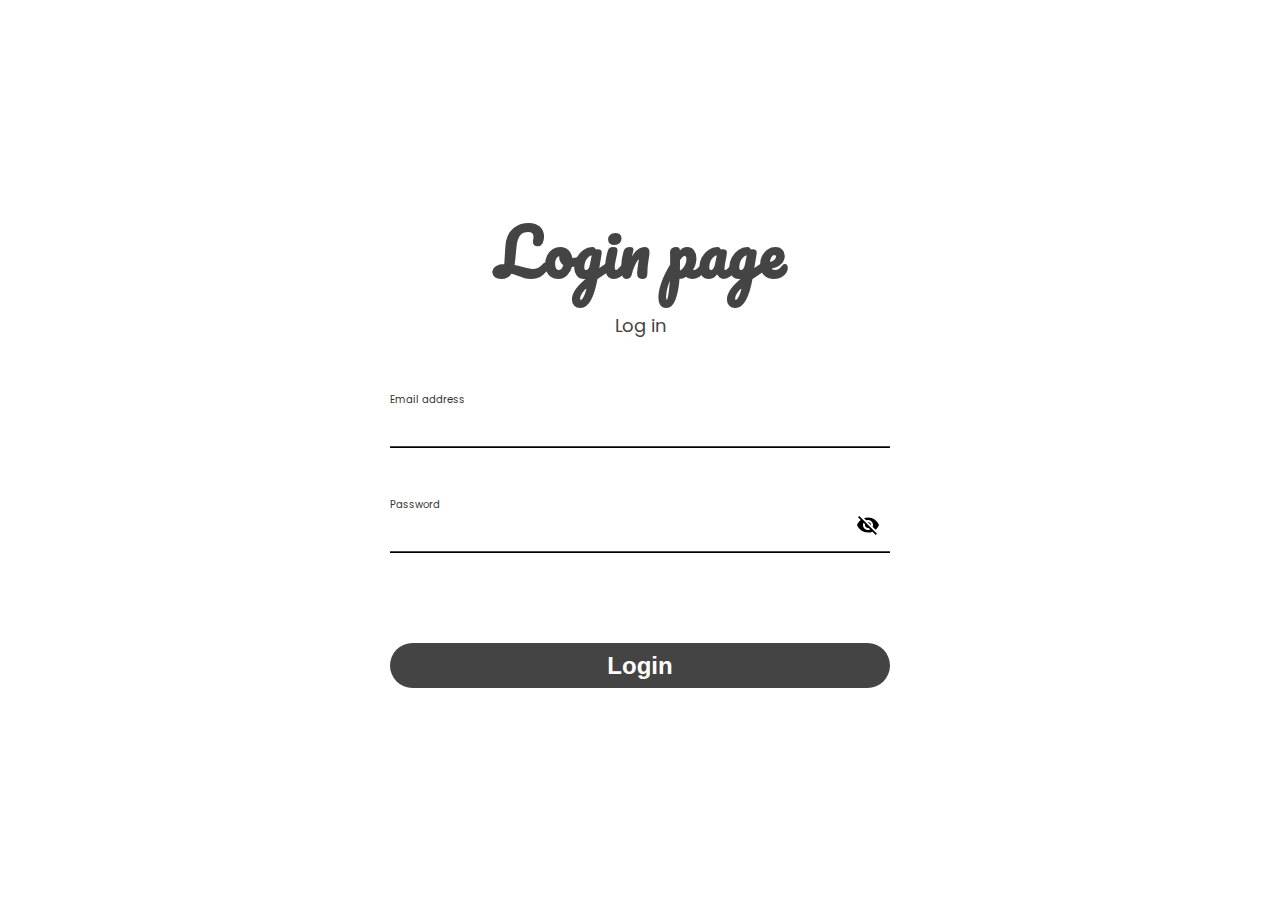
==== index.html @ b7b8220e "Imtihon" ====
<!DOCTYPE html>
<html lang="en">

<head>
    <meta charset="UTF-8">
    <meta name="viewport" content="width=device-width, initial-scale=1.0">
    <link rel="stylesheet" href="./css/main.css">
    <title>Document</title>
</head>

<body>
    <div class="tools">
        <div class="modal">
            <div class="modal__block">
                <button class="modal__close">X</button>
                <div class="modal__content">
                    <form class="modal__form">
                        <div class="admin__input__block">
                            <label for="editTitle">Title</label>
                            <input type="text" id="editTitle" name="editTitle" required>
                        </div>
                        <div class="admin__input__block">
                            <label for="editPrice">Price</label>
                            <input type="text" id="editPrice" name="editPrice" required>
                        </div>
                        <div class="admin__input__block">
                            <label for="editDes">Description</label>
                            <textarea name="editDes" id="editDes" minlength="10" rows="2" required></textarea>
                        </div>
                        <button id="editBtn" class="admin__btn" type="submit">Edit</button>
                    </form>
                </div>
            </div>
        </div>
    </div>
    <div id="root">
        <header class="header">
            <div class="container">
                <div class="header__block">
                    <a href="./index.html" class="header__logo__block">
                        <h1 class="header__title">Admin panel</h1>
                    </a>
                    <ul class="header__list">
                        <li class="header__item">
                            <a href="#" class="header__link"></a>
                        </li>
                    </ul>
                    <button class="header__btn">Log Out</button>
                </div>
            </div>
        </header>
        <main class="main">
            <div class="container">
                <div class="main__block">
                    <aside class="main__aside">
                        <form class="admin__form">
                            <div class="admin__input__block">
                                <label for="title">Title</label>
                                <input type="text" id="title" name="title" required>
                            </div>
                            <div class="admin__input__block">
                                <label for="price">Price</label>
                                <input type="text" id="price" name="price" required>
                            </div>
                            <div class="admin__input__block">
                                <label for="des">Description</label>
                                <textarea name="des" id="des" minlength="5" rows="2" required></textarea>
                            </div>
                            <button class="admin__btn" type="submit">Submit</button>
                        </form>
                    </aside>
                    <div class="main__list__box">
                        <ul class="main__list"></ul>
                    </div>
                </div>
            </div>
        </main>
        <footer class="footer">
            <div class="container">
                <div class="footer__block">
                    <p class="footer__text">© All rights reserved.</p>
                    <span class="footer__cap">Terms of Service</span>
                </div>
            </div>
        </footer>
    </div>

    <script type="module" src="./src/scripts/main.js"></script>
    <script type="module" src="./src/scripts/js/form.js"></script>
</body>

</html>
---- css/main.css ----
@import url("https://fonts.googleapis.com/css2?family=Poppins:ital,wght@0,100;0,200;0,300;0,400;0,500;0,600;0,700;0,800;0,900;1,100;1,200;1,300;1,400;1,500;1,600;1,700;1,800;1,900&family=Roboto:ital,wght@0,100;0,300;0,400;0,500;0,700;0,900;1,100;1,300;1,400;1,500;1,700;1,900&display=swap");
@import url("https://fonts.googleapis.com/css2?family=Poppins:ital,wght@0,100;0,200;0,300;0,400;0,500;0,600;0,700;0,800;0,900;1,100;1,200;1,300;1,400;1,500;1,600;1,700;1,800;1,900&display=swap");
@import url("https://fonts.googleapis.com/css2?family=Pacifico&display=swap");
html {
  -webkit-box-sizing: border-box;
          box-sizing: border-box;
}

*,
*::before,
*::after {
  -webkit-box-sizing: inherit;
          box-sizing: inherit;
}

h1,
h2,
h3,
h4,
h5,
p {
  margin: 0;
}

ul,
ol {
  padding: 0;
  margin: 0;
  list-style: none;
}

a {
  text-decoration: none;
}

img {
  max-width: 100%;
  height: auto;
}

textarea {
  resize: none;
}

#root {
  display: -webkit-box;
  display: -ms-flexbox;
  display: flex;
  -webkit-box-orient: vertical;
  -webkit-box-direction: normal;
      -ms-flex-direction: column;
          flex-direction: column;
  -webkit-box-pack: center;
      -ms-flex-pack: center;
          justify-content: center;
  min-height: 100vh;
}

.container {
  max-width: 1360px;
  padding-left: 20px;
  padding-right: 20px;
  margin-left: auto;
  margin-right: auto;
}

.main {
  -webkit-box-flex: 1;
      -ms-flex-positive: 1;
          flex-grow: 1;
}

body {
  font-family: "Roboto", sans-serif;
  padding: 0;
  margin: 0;
}

.login {
  margin: 0 auto;
  width: 500px;
}

.login__title__box {
  margin: 0 auto;
}

.login__cap {
  font-family: "Poppins", sans-serif;
  font-size: 18px;
  font-weight: 400;
  line-height: 24px;
  letter-spacing: 0em;
  text-align: center;
  color: #454444;
}

.login__logo {
  font-family: "Pacifico", cursive;
  font-size: 64px;
  line-height: 77px;
  font-weight: 700;
  margin-bottom: 24px;
  letter-spacing: 0em;
  text-align: left;
  color: #454444;
}

.login__block {
  display: -webkit-box;
  display: -ms-flexbox;
  display: flex;
  -webkit-box-orient: vertical;
  -webkit-box-direction: normal;
      -ms-flex-direction: column;
          flex-direction: column;
  gap: 55px;
}

.login__form {
  display: -webkit-box;
  display: -ms-flexbox;
  display: flex;
  -webkit-box-orient: vertical;
  -webkit-box-direction: normal;
      -ms-flex-direction: column;
          flex-direction: column;
  gap: 50px;
}

.login__input__block {
  display: -webkit-box;
  display: -ms-flexbox;
  display: flex;
  -webkit-box-orient: vertical;
  -webkit-box-direction: normal;
      -ms-flex-direction: column;
          flex-direction: column;
}
.login__input__block label {
  color: rgb(51, 51, 51);
  font-family: "Poppins", sans-serif;
  font-size: 10px;
  font-weight: 400;
  line-height: 13px;
  letter-spacing: 0%;
  text-align: left;
}
.login__input__block input {
  font-size: inherit;
  font-family: inherit;
  border: none;
  border-bottom: 1px solid;
  padding: 10px 8px 2px 8px;
  -webkit-box-shadow: inset 0px -1px 0px 0px rgb(72, 71, 71);
          box-shadow: inset 0px -1px 0px 0px rgb(72, 71, 71);
  padding: 16px 24px 6px 24px;
}
.login__input__block input:focus {
  outline: none;
  border-bottom: 2px solid rgb(0, 119, 255);
}

.login__btn {
  border-radius: 30px;
  border: none;
  color: #fff;
  padding: 0.5rem 1rem;
  font-weight: 600;
  background: #454444;
  -webkit-transition: all 0.2s ease;
  transition: all 0.2s ease;
  cursor: pointer;
  font-size: 24px;
  line-height: 29px;
  margin-top: 40px;
}
.login__btn:hover {
  opacity: 0.8;
}

#password_visibility {
  position: relative;
}

.visibility__btn {
  position: absolute;
  top: 50%;
  right: 10px;
  -webkit-transform: translateY(-50%);
          transform: translateY(-50%);
  background: transparent;
  border: none;
  cursor: pointer;
}

.visibility__btn {
  width: 24px;
  height: 24px;
  background-repeat: no-repeat;
  background-position: center;
  background-size: contain;
  background-image: url("/src/assets/no_visible.svg");
}

@media screen and (max-width: 650px) {
  .login__logo {
    font-size: 44px;
    line-height: 52px;
  }
}
@media screen and (max-width: 550px) {
  .login {
    width: 375px;
  }
  .login__block {
    gap: 30px;
  }
  .login__form {
    gap: 16px;
  }
}
@media screen and (max-width: 450px) {
  .login__logo {
    font-size: 32px;
    line-height: 36px;
    margin-bottom: 16px;
  }
  .login__input__block input {
    padding: 8px 12px 2px 12px;
  }
}
.header {
  border-bottom: 1px solid #e4e1e1;
  padding: 8px 0;
}

.header__title {
  font-family: "Pacifico", cursive;
  color: rgb(69, 68, 68);
  font-size: 1.6rem;
  -webkit-transition: all 0.2s ease;
  transition: all 0.2s ease;
}
.header__title:hover {
  text-decoration: underline;
}

.header__block {
  display: -webkit-box;
  display: -ms-flexbox;
  display: flex;
  -webkit-box-align: center;
      -ms-flex-align: center;
          align-items: center;
  -webkit-box-pack: justify;
      -ms-flex-pack: justify;
          justify-content: space-between;
  padding: 4px 0;
}

.header__btn {
  border-radius: 30px;
  border: none;
  color: #fff;
  padding: 0.5rem 1rem;
  font-weight: 600;
  background: #454444;
  -webkit-transition: all 0.2s ease;
  transition: all 0.2s ease;
  cursor: pointer;
}
.header__btn:hover {
  opacity: 0.8;
}

.main__block {
  display: grid;
  grid-template-columns: 1.1fr 3fr;
  min-height: calc(100vh - 110px);
}

.main__list {
  display: grid;
  grid-template-columns: repeat(3, 1fr);
  gap: 10px;
  padding: 20px;
  height: calc(100vh - 110px);
  margin-right: -20px;
  overflow-y: auto;
}

::-webkit-scrollbar {
  width: 12px;
  height: 12px;
}

::-webkit-scrollbar-track {
  background: #f1f1f1;
  border-radius: 10px;
}

::-webkit-scrollbar-thumb {
  background: #888;
  border-radius: 10px;
}

::-webkit-scrollbar-thumb:hover {
  background: #555;
}

.main__card h3, .main__card span, .main__card p {
  display: inline;
}

.main__card {
  max-width: 320px;
  background-color: #e4e1e1;
  border-radius: 10px;
  padding: 20px;
  display: -webkit-box;
  display: -ms-flexbox;
  display: flex;
  -webkit-box-orient: vertical;
  -webkit-box-direction: normal;
      -ms-flex-direction: column;
          flex-direction: column;
  gap: 15px;
  position: relative;
}
.main__card span {
  display: block;
}
.main__card button {
  display: inline-block;
  border-radius: 30px;
  border: none;
  color: #fff;
  padding: 0.5rem 1rem;
  font-weight: 600;
  background: #454444;
  -webkit-transition: all 0.2s ease;
  transition: all 0.2s ease;
  cursor: pointer;
}
.main__card button:hover {
  opacity: 0.8;
}
.main__card::after {
  content: "#";
  position: absolute;
  top: 5px;
  right: 5px;
  color: #454444;
  font-size: 24px;
  font-weight: 900;
  line-height: 24px;
}

.main__item__cap {
  color: rgb(51, 51, 51);
  font-family: "Poppins", sans-serif;
  font-size: 10px;
  font-weight: 400;
  line-height: 13px;
  letter-spacing: 0%;
  text-align: left;
}

.main__item__btn__box {
  display: -webkit-box;
  display: -ms-flexbox;
  display: flex;
  -webkit-box-align: center;
      -ms-flex-align: center;
          align-items: center;
  -webkit-box-pack: end;
      -ms-flex-pack: end;
          justify-content: flex-end;
  gap: 10px;
}

.main__card__title {
  color: #454444;
  font-size: 24px;
  font-weight: 600;
  letter-spacing: 0%;
  text-align: left;
}

.main__card__des {
  color: #454444;
  font-size: 16px;
  font-weight: 400;
  line-height: 24px;
  letter-spacing: 0%;
  text-align: left;
}

.main__card__price {
  color: #454444;
  font-size: 16px;
  font-weight: 700;
  line-height: 24px;
  letter-spacing: 0%;
  text-align: left;
}

@media screen and (max-width: 1160px) {
  .main__list {
    grid-template-columns: repeat(2, 1fr);
  }
}
@media screen and (max-width: 730px) {
  .main__list {
    grid-template-columns: repeat(1, 1fr);
  }
}
@media screen and (max-width: 535px) {
  .main__block {
    display: -webkit-box;
    display: -ms-flexbox;
    display: flex;
    -webkit-box-orient: vertical;
    -webkit-box-direction: normal;
        -ms-flex-direction: column;
            flex-direction: column;
    gap: 20px;
  }
  .main__list {
    grid-template-columns: repeat(2, 1fr);
    height: calc(100vh - 405px);
  }
}
@media screen and (max-width: 440px) {
  .main__list {
    grid-template-columns: repeat(1, 1fr);
  }
}
.main__aside {
  width: 350px;
  padding: 50px 25px;
  border-right: 1px solid #e4e1e1;
  height: 100%;
}

.admin__input__block {
  display: -webkit-box;
  display: -ms-flexbox;
  display: flex;
  -webkit-box-orient: vertical;
  -webkit-box-direction: normal;
      -ms-flex-direction: column;
          flex-direction: column;
  margin: 10px 0;
}
.admin__input__block label {
  color: rgb(51, 51, 51);
  font-family: "Poppins", sans-serif;
  font-size: 10px;
  font-weight: 400;
  line-height: 13px;
  letter-spacing: 0%;
  text-align: left;
  margin-bottom: 4px;
}

.admin__form {
  display: -webkit-box;
  display: -ms-flexbox;
  display: flex;
  -webkit-box-orient: vertical;
  -webkit-box-direction: normal;
      -ms-flex-direction: column;
          flex-direction: column;
  gap: 23px;
}
.admin__form input,
.admin__form textarea {
  font-size: inherit;
  font-family: inherit;
  border: none;
  border-bottom: 1px solid;
  padding: 10px 8px 2px 8px;
  -webkit-box-shadow: inset 0px -1px 0px 0px rgb(72, 71, 71);
          box-shadow: inset 0px -1px 0px 0px rgb(72, 71, 71);
}
.admin__form input:focus,
.admin__form textarea:focus {
  outline: none;
  border-bottom: 2px solid rgb(0, 119, 255);
}
.admin__form textarea {
  overflow: hidden;
}

.admin__btn {
  margin-top: 60px;
  border-radius: 30px;
  border: none;
  color: #fff;
  padding: 0.5rem 1rem;
  font-weight: 600;
  background: #454444;
  -webkit-transition: all 0.2s ease;
  transition: all 0.2s ease;
  cursor: pointer;
}
.admin__btn:hover {
  opacity: 0.8;
}

@media screen and (max-width: 800px) {
  .main__aside {
    width: 280px;
    padding: 35px 10px;
  }
}
@media screen and (max-width: 535px) {
  .main__block {
    padding-top: 25px;
  }
  .main__aside {
    width: 100%;
    padding: 0 60px;
    border-right: none;
  }
  .admin__input__block {
    margin: 0;
  }
  .admin__btn {
    margin-top: 20px;
  }
  .admin__form {
    gap: 8px;
  }
}
@media screen and (max-width: 440px) {
  .main__aside {
    padding: 0 20px;
  }
}
.footer {
  background-color: #454444;
}
.footer__block {
  padding: 0.7rem 0;
  display: -webkit-box;
  display: -ms-flexbox;
  display: flex;
  -webkit-box-pack: justify;
      -ms-flex-pack: justify;
          justify-content: space-between;
  -webkit-box-align: center;
      -ms-flex-align: center;
          align-items: center;
}
.footer__text {
  color: #fff;
  font-family: "Poppins", sans-serif;
  font-size: 0.8rem;
}
.footer__cap {
  color: #fff;
  font-family: "Poppins", sans-serif;
  font-size: 0.7rem;
}

.modal {
  position: fixed;
  top: 0;
  left: 0;
  width: 100%;
  height: 100%;
  background-color: rgba(0, 0, 0, 0.5);
  display: none;
  -webkit-box-pack: center;
      -ms-flex-pack: center;
          justify-content: center;
  -webkit-box-align: center;
      -ms-flex-align: center;
          align-items: center;
  z-index: 100;
}

.main__card__des {
  width: 80%;
  white-space: nowrap;
  overflow: hidden;
  text-overflow: ellipsis;
}

.modal__close {
  cursor: pointer;
  background-color: red;
  color: white;
  font-weight: 500;
  border: none;
  width: 32px;
  height: 28px;
  display: block;
  margin-left: auto;
}

.modal__form {
  display: -webkit-box;
  display: -ms-flexbox;
  display: flex;
  -webkit-box-orient: vertical;
  -webkit-box-direction: normal;
      -ms-flex-direction: column;
          flex-direction: column;
  gap: 10px;
}
.modal__form input,
.modal__form textarea {
  font-size: inherit;
  font-family: inherit;
  border: none;
  border-bottom: 1px solid;
  padding: 10px 8px 2px 8px;
  -webkit-box-shadow: inset 0px -1px 0px 0px rgb(72, 71, 71);
          box-shadow: inset 0px -1px 0px 0px rgb(72, 71, 71);
}
.modal__form input:focus,
.modal__form textarea:focus {
  outline: none;
  border-bottom: 2px solid rgb(0, 119, 255);
}

.modal__block {
  border-radius: 8px 0 12px 12px;
  width: 600px;
  background-color: #fff;
}

.modal__content {
  padding: 40px;
}

.modal__content button {
  margin-top: 30px;
}

@media screen and (max-width: 700px) {
  .modal__block {
    width: 450px;
  }
  .modal__content {
    padding: 35px;
  }
  .modal__form {
    gap: 6px;
  }
}
@media screen and (max-width: 500px) {
  .modal__block {
    width: 350px;
  }
}
@media screen and (max-width: 400px) {
  .modal__block {
    width: 320px;
  }
  .modal__content {
    padding: 20px;
  }
}/*# sourceMappingURL=main.css.map */
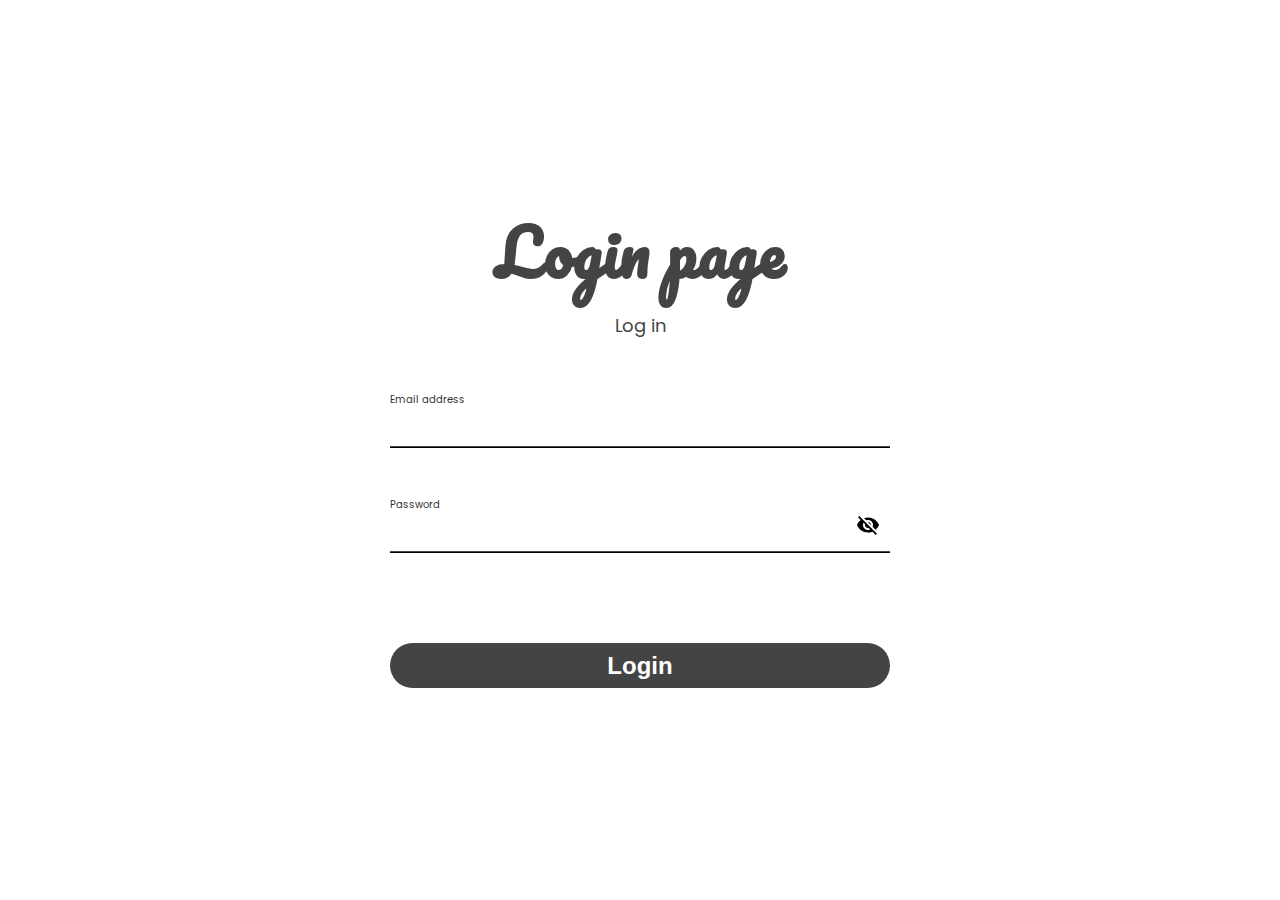
==== commit e90b262c: "Imtihon" ====
--- a/index.html
+++ b/index.html
@@ -4,7 +4,7 @@
 <head>
     <meta charset="UTF-8">
     <meta name="viewport" content="width=device-width, initial-scale=1.0">
-    <link rel="stylesheet" href="./css/main.css">
+    <link rel="stylesheet" href="./src/stylesheets/css/main.css">
     <title>Document</title>
 </head>
 
--- a/src/stylesheets/css/main.css
+++ b/src/stylesheets/css/main.css
@@ -0,0 +1,713 @@
+@import url("https://fonts.googleapis.com/css2?family=Poppins:ital,wght@0,100;0,200;0,300;0,400;0,500;0,600;0,700;0,800;0,900;1,100;1,200;1,300;1,400;1,500;1,600;1,700;1,800;1,900&family=Roboto:ital,wght@0,100;0,300;0,400;0,500;0,700;0,900;1,100;1,300;1,400;1,500;1,700;1,900&display=swap");
+@import url("https://fonts.googleapis.com/css2?family=Poppins:ital,wght@0,100;0,200;0,300;0,400;0,500;0,600;0,700;0,800;0,900;1,100;1,200;1,300;1,400;1,500;1,600;1,700;1,800;1,900&display=swap");
+@import url("https://fonts.googleapis.com/css2?family=Pacifico&display=swap");
+html {
+  -webkit-box-sizing: border-box;
+          box-sizing: border-box;
+}
+
+*,
+*::before,
+*::after {
+  -webkit-box-sizing: inherit;
+          box-sizing: inherit;
+}
+
+h1,
+h2,
+h3,
+h4,
+h5,
+p {
+  margin: 0;
+}
+
+ul,
+ol {
+  padding: 0;
+  margin: 0;
+  list-style: none;
+}
+
+a {
+  text-decoration: none;
+}
+
+img {
+  max-width: 100%;
+  height: auto;
+}
+
+textarea {
+  resize: none;
+}
+
+#root {
+  display: -webkit-box;
+  display: -ms-flexbox;
+  display: flex;
+  -webkit-box-orient: vertical;
+  -webkit-box-direction: normal;
+      -ms-flex-direction: column;
+          flex-direction: column;
+  -webkit-box-pack: center;
+      -ms-flex-pack: center;
+          justify-content: center;
+  min-height: 100vh;
+}
+
+.container {
+  max-width: 1360px;
+  padding-left: 20px;
+  padding-right: 20px;
+  margin-left: auto;
+  margin-right: auto;
+}
+
+.main {
+  -webkit-box-flex: 1;
+      -ms-flex-positive: 1;
+          flex-grow: 1;
+}
+
+body {
+  font-family: "Roboto", sans-serif;
+  padding: 0;
+  margin: 0;
+}
+
+.login {
+  margin: 0 auto;
+  width: 500px;
+}
+
+.login__title__box {
+  margin: 0 auto;
+}
+
+.login__cap {
+  font-family: "Poppins", sans-serif;
+  font-size: 18px;
+  font-weight: 400;
+  line-height: 24px;
+  letter-spacing: 0em;
+  text-align: center;
+  color: #454444;
+}
+
+.login__logo {
+  font-family: "Pacifico", cursive;
+  font-size: 64px;
+  line-height: 77px;
+  font-weight: 700;
+  margin-bottom: 24px;
+  letter-spacing: 0em;
+  text-align: left;
+  color: #454444;
+}
+
+.login__block {
+  display: -webkit-box;
+  display: -ms-flexbox;
+  display: flex;
+  -webkit-box-orient: vertical;
+  -webkit-box-direction: normal;
+      -ms-flex-direction: column;
+          flex-direction: column;
+  gap: 55px;
+}
+
+.login__form {
+  display: -webkit-box;
+  display: -ms-flexbox;
+  display: flex;
+  -webkit-box-orient: vertical;
+  -webkit-box-direction: normal;
+      -ms-flex-direction: column;
+          flex-direction: column;
+  gap: 50px;
+}
+
+.login__input__block {
+  display: -webkit-box;
+  display: -ms-flexbox;
+  display: flex;
+  -webkit-box-orient: vertical;
+  -webkit-box-direction: normal;
+      -ms-flex-direction: column;
+          flex-direction: column;
+}
+.login__input__block label {
+  color: rgb(51, 51, 51);
+  font-family: "Poppins", sans-serif;
+  font-size: 10px;
+  font-weight: 400;
+  line-height: 13px;
+  letter-spacing: 0%;
+  text-align: left;
+}
+.login__input__block input {
+  font-size: inherit;
+  font-family: inherit;
+  border: none;
+  border-bottom: 1px solid;
+  padding: 10px 8px 2px 8px;
+  -webkit-box-shadow: inset 0px -1px 0px 0px rgb(72, 71, 71);
+          box-shadow: inset 0px -1px 0px 0px rgb(72, 71, 71);
+  padding: 16px 24px 6px 24px;
+}
+.login__input__block input:focus {
+  outline: none;
+  border-bottom: 2px solid rgb(0, 119, 255);
+}
+
+.login__btn {
+  border-radius: 30px;
+  border: none;
+  color: #fff;
+  padding: 0.5rem 1rem;
+  font-weight: 600;
+  background: #454444;
+  -webkit-transition: all 0.2s ease;
+  transition: all 0.2s ease;
+  cursor: pointer;
+  font-size: 24px;
+  line-height: 29px;
+  margin-top: 40px;
+}
+.login__btn:hover {
+  opacity: 0.8;
+}
+
+#password_visibility {
+  position: relative;
+}
+
+.visibility__btn {
+  position: absolute;
+  top: 50%;
+  right: 10px;
+  -webkit-transform: translateY(-50%);
+          transform: translateY(-50%);
+  background: transparent;
+  border: none;
+  cursor: pointer;
+}
+
+.visibility__btn {
+  width: 24px;
+  height: 24px;
+  background-repeat: no-repeat;
+  background-position: center;
+  background-size: contain;
+  background-image: url("/src/assets/no_visible.svg");
+}
+
+@media screen and (max-width: 650px) {
+  .login__logo {
+    font-size: 44px;
+    line-height: 52px;
+  }
+}
+@media screen and (max-width: 550px) {
+  .login {
+    width: 375px;
+  }
+  .login__block {
+    gap: 30px;
+  }
+  .login__form {
+    gap: 16px;
+  }
+}
+@media screen and (max-width: 450px) {
+  .login__logo {
+    font-size: 32px;
+    line-height: 36px;
+    margin-bottom: 16px;
+  }
+  .login__input__block input {
+    padding: 8px 12px 2px 12px;
+  }
+}
+.header {
+  border-bottom: 1px solid #e4e1e1;
+  padding: 8px 0;
+}
+
+.header__title {
+  font-family: "Pacifico", cursive;
+  color: rgb(69, 68, 68);
+  font-size: 1.6rem;
+  -webkit-transition: all 0.2s ease;
+  transition: all 0.2s ease;
+}
+.header__title:hover {
+  text-decoration: underline;
+}
+
+.header__block {
+  display: -webkit-box;
+  display: -ms-flexbox;
+  display: flex;
+  -webkit-box-align: center;
+      -ms-flex-align: center;
+          align-items: center;
+  -webkit-box-pack: justify;
+      -ms-flex-pack: justify;
+          justify-content: space-between;
+  padding: 4px 0;
+}
+
+.header__btn {
+  border-radius: 30px;
+  border: none;
+  color: #fff;
+  padding: 0.5rem 1rem;
+  font-weight: 600;
+  background: #454444;
+  -webkit-transition: all 0.2s ease;
+  transition: all 0.2s ease;
+  cursor: pointer;
+}
+.header__btn:hover {
+  opacity: 0.8;
+}
+
+.main__block {
+  display: grid;
+  grid-template-columns: 1.1fr 3fr;
+  min-height: calc(100vh - 110px);
+}
+
+.main__list {
+  display: grid;
+  grid-template-columns: repeat(3, 1fr);
+  gap: 10px;
+  padding: 20px;
+  height: calc(100vh - 110px);
+  margin-right: -20px;
+  overflow-y: auto;
+}
+
+::-webkit-scrollbar {
+  width: 12px;
+  height: 12px;
+}
+
+::-webkit-scrollbar-track {
+  background: #f1f1f1;
+  border-radius: 10px;
+}
+
+::-webkit-scrollbar-thumb {
+  background: #888;
+  border-radius: 10px;
+}
+
+::-webkit-scrollbar-thumb:hover {
+  background: #555;
+}
+
+.main__card h3, .main__card span, .main__card p {
+  display: inline;
+}
+
+.main__card {
+  outline: none;
+  background-color: #e4e1e1;
+  border-radius: 10px;
+  padding: 20px;
+  display: -webkit-box;
+  display: -ms-flexbox;
+  display: flex;
+  -webkit-box-orient: vertical;
+  -webkit-box-direction: normal;
+      -ms-flex-direction: column;
+          flex-direction: column;
+  gap: 15px;
+  position: relative;
+}
+.main__card span {
+  display: block;
+}
+.main__card button {
+  display: inline-block;
+  border-radius: 30px;
+  border: none;
+  color: #fff;
+  padding: 0.5rem 1rem;
+  font-weight: 600;
+  background: #454444;
+  -webkit-transition: all 0.2s ease;
+  transition: all 0.2s ease;
+  cursor: pointer;
+}
+.main__card button:hover {
+  opacity: 0.8;
+}
+.main__card::after {
+  content: "#";
+  position: absolute;
+  top: 5px;
+  right: 5px;
+  color: #454444;
+  font-size: 24px;
+  font-weight: 900;
+  line-height: 24px;
+}
+
+.main__item__cap {
+  color: rgb(51, 51, 51);
+  font-family: "Poppins", sans-serif;
+  font-size: 10px;
+  font-weight: 400;
+  line-height: 13px;
+  letter-spacing: 0%;
+  text-align: left;
+}
+
+.main__item__btn__box {
+  display: -webkit-box;
+  display: -ms-flexbox;
+  display: flex;
+  -webkit-box-align: center;
+      -ms-flex-align: center;
+          align-items: center;
+  -webkit-box-pack: end;
+      -ms-flex-pack: end;
+          justify-content: flex-end;
+  gap: 10px;
+}
+
+.main__card__title {
+  color: #454444;
+  font-size: 24px;
+  font-weight: 600;
+  letter-spacing: 0%;
+  text-align: left;
+}
+
+.main__card__des {
+  color: #454444;
+  font-size: 16px;
+  font-weight: 400;
+  line-height: 24px;
+  letter-spacing: 0%;
+  text-align: left;
+}
+
+.main__card__price {
+  color: #454444;
+  font-size: 16px;
+  font-weight: 700;
+  line-height: 24px;
+  letter-spacing: 0%;
+  text-align: left;
+}
+
+@media screen and (max-width: 1160px) {
+  .main__list {
+    grid-template-columns: repeat(2, 1fr);
+  }
+}
+@media screen and (max-width: 730px) {
+  .main__list {
+    grid-template-columns: repeat(1, 1fr);
+  }
+}
+@media screen and (max-width: 535px) {
+  .main__block {
+    display: -webkit-box;
+    display: -ms-flexbox;
+    display: flex;
+    -webkit-box-orient: vertical;
+    -webkit-box-direction: normal;
+        -ms-flex-direction: column;
+            flex-direction: column;
+    gap: 20px;
+  }
+  .main__list {
+    grid-template-columns: repeat(2, 1fr);
+    height: calc(100vh - 405px);
+  }
+}
+@media screen and (max-width: 440px) {
+  .main__list {
+    grid-template-columns: repeat(1, 1fr);
+  }
+}
+.main__aside {
+  width: 350px;
+  padding: 50px 25px;
+  border-right: 1px solid #e4e1e1;
+  height: 100%;
+}
+
+.admin__input__block {
+  display: -webkit-box;
+  display: -ms-flexbox;
+  display: flex;
+  -webkit-box-orient: vertical;
+  -webkit-box-direction: normal;
+      -ms-flex-direction: column;
+          flex-direction: column;
+  margin: 10px 0;
+}
+.admin__input__block label {
+  color: rgb(51, 51, 51);
+  font-family: "Poppins", sans-serif;
+  font-size: 10px;
+  font-weight: 400;
+  line-height: 13px;
+  letter-spacing: 0%;
+  text-align: left;
+  margin-bottom: 4px;
+}
+
+.admin__form {
+  display: -webkit-box;
+  display: -ms-flexbox;
+  display: flex;
+  -webkit-box-orient: vertical;
+  -webkit-box-direction: normal;
+      -ms-flex-direction: column;
+          flex-direction: column;
+  gap: 23px;
+}
+.admin__form input,
+.admin__form textarea {
+  font-size: inherit;
+  font-family: inherit;
+  border: none;
+  border-bottom: 1px solid;
+  padding: 10px 8px 2px 8px;
+  -webkit-box-shadow: inset 0px -1px 0px 0px rgb(72, 71, 71);
+          box-shadow: inset 0px -1px 0px 0px rgb(72, 71, 71);
+}
+.admin__form input:focus,
+.admin__form textarea:focus {
+  outline: none;
+  border-bottom: 2px solid rgb(0, 119, 255);
+}
+.admin__form textarea {
+  overflow: hidden;
+}
+
+.admin__btn {
+  margin-top: 60px;
+  border-radius: 30px;
+  border: none;
+  color: #fff;
+  padding: 0.5rem 1rem;
+  font-weight: 600;
+  background: #454444;
+  -webkit-transition: all 0.2s ease;
+  transition: all 0.2s ease;
+  cursor: pointer;
+}
+.admin__btn:hover {
+  opacity: 0.8;
+}
+
+@media screen and (max-width: 800px) {
+  .main__aside {
+    width: 280px;
+    padding: 35px 10px;
+  }
+}
+@media screen and (max-width: 535px) {
+  .main__block {
+    padding-top: 25px;
+  }
+  .main__aside {
+    width: 100%;
+    padding: 0 60px;
+    border-right: none;
+  }
+  .admin__input__block {
+    margin: 0;
+  }
+  .admin__btn {
+    margin-top: 20px;
+  }
+  .admin__form {
+    gap: 8px;
+  }
+}
+@media screen and (max-width: 440px) {
+  .main__aside {
+    padding: 0 20px;
+  }
+}
+.footer {
+  background-color: #454444;
+}
+.footer__block {
+  padding: 0.7rem 0;
+  display: -webkit-box;
+  display: -ms-flexbox;
+  display: flex;
+  -webkit-box-pack: justify;
+      -ms-flex-pack: justify;
+          justify-content: space-between;
+  -webkit-box-align: center;
+      -ms-flex-align: center;
+          align-items: center;
+}
+.footer__text {
+  color: #fff;
+  font-family: "Poppins", sans-serif;
+  font-size: 0.8rem;
+}
+.footer__cap {
+  color: #fff;
+  font-family: "Poppins", sans-serif;
+  font-size: 0.7rem;
+}
+
+.modal {
+  position: fixed;
+  top: 0;
+  left: 0;
+  width: 100%;
+  height: 100%;
+  background-color: rgba(0, 0, 0, 0.5);
+  display: none;
+  -webkit-box-pack: center;
+      -ms-flex-pack: center;
+          justify-content: center;
+  -webkit-box-align: center;
+      -ms-flex-align: center;
+          align-items: center;
+  z-index: 100;
+}
+
+.main__card__des {
+  width: 80%;
+  white-space: nowrap;
+  overflow: hidden;
+  text-overflow: ellipsis;
+}
+
+.modal__close {
+  cursor: pointer;
+  background-color: red;
+  color: white;
+  font-weight: 500;
+  border: none;
+  width: 32px;
+  height: 28px;
+  display: block;
+  margin-left: auto;
+}
+
+.modal__form {
+  display: -webkit-box;
+  display: -ms-flexbox;
+  display: flex;
+  -webkit-box-orient: vertical;
+  -webkit-box-direction: normal;
+      -ms-flex-direction: column;
+          flex-direction: column;
+  gap: 10px;
+}
+.modal__form input,
+.modal__form textarea {
+  font-size: inherit;
+  font-family: inherit;
+  border: none;
+  border-bottom: 1px solid;
+  padding: 10px 8px 2px 8px;
+  -webkit-box-shadow: inset 0px -1px 0px 0px rgb(72, 71, 71);
+          box-shadow: inset 0px -1px 0px 0px rgb(72, 71, 71);
+}
+.modal__form input:focus,
+.modal__form textarea:focus {
+  outline: none;
+  border-bottom: 2px solid rgb(0, 119, 255);
+}
+
+.loader_box {
+  display: none;
+}
+.loader_box .loader__block {
+  display: -webkit-box;
+  display: -ms-flexbox;
+  display: flex;
+  -webkit-box-align: center;
+      -ms-flex-align: center;
+          align-items: center;
+  min-height: 100vh;
+  -webkit-box-pack: center;
+      -ms-flex-pack: center;
+          justify-content: center;
+}
+.loader_box .loader {
+  border: 32px solid #72d2fe;
+  border-top: 38px solid #0092f4;
+  border-radius: 50%;
+  width: 220px;
+  height: 220px;
+  -webkit-animation: spin 1.35s linear infinite;
+          animation: spin 1.35s linear infinite;
+}
+@-webkit-keyframes spin {
+  0% {
+    -webkit-transform: rotate(0deg);
+            transform: rotate(0deg);
+  }
+  100% {
+    -webkit-transform: rotate(360deg);
+            transform: rotate(360deg);
+  }
+}
+@keyframes spin {
+  0% {
+    -webkit-transform: rotate(0deg);
+            transform: rotate(0deg);
+  }
+  100% {
+    -webkit-transform: rotate(360deg);
+            transform: rotate(360deg);
+  }
+}
+
+.modal__block {
+  border-radius: 8px 0 12px 12px;
+  width: 600px;
+  background-color: #fff;
+}
+
+.modal__content {
+  padding: 40px;
+}
+
+.modal__content button {
+  margin-top: 30px;
+}
+
+@media screen and (max-width: 700px) {
+  .modal__block {
+    width: 450px;
+  }
+  .modal__content {
+    padding: 35px;
+  }
+  .modal__form {
+    gap: 6px;
+  }
+}
+@media screen and (max-width: 500px) {
+  .modal__block {
+    width: 350px;
+  }
+}
+@media screen and (max-width: 400px) {
+  .modal__block {
+    width: 320px;
+  }
+  .modal__content {
+    padding: 20px;
+  }
+}/*# sourceMappingURL=main.css.map */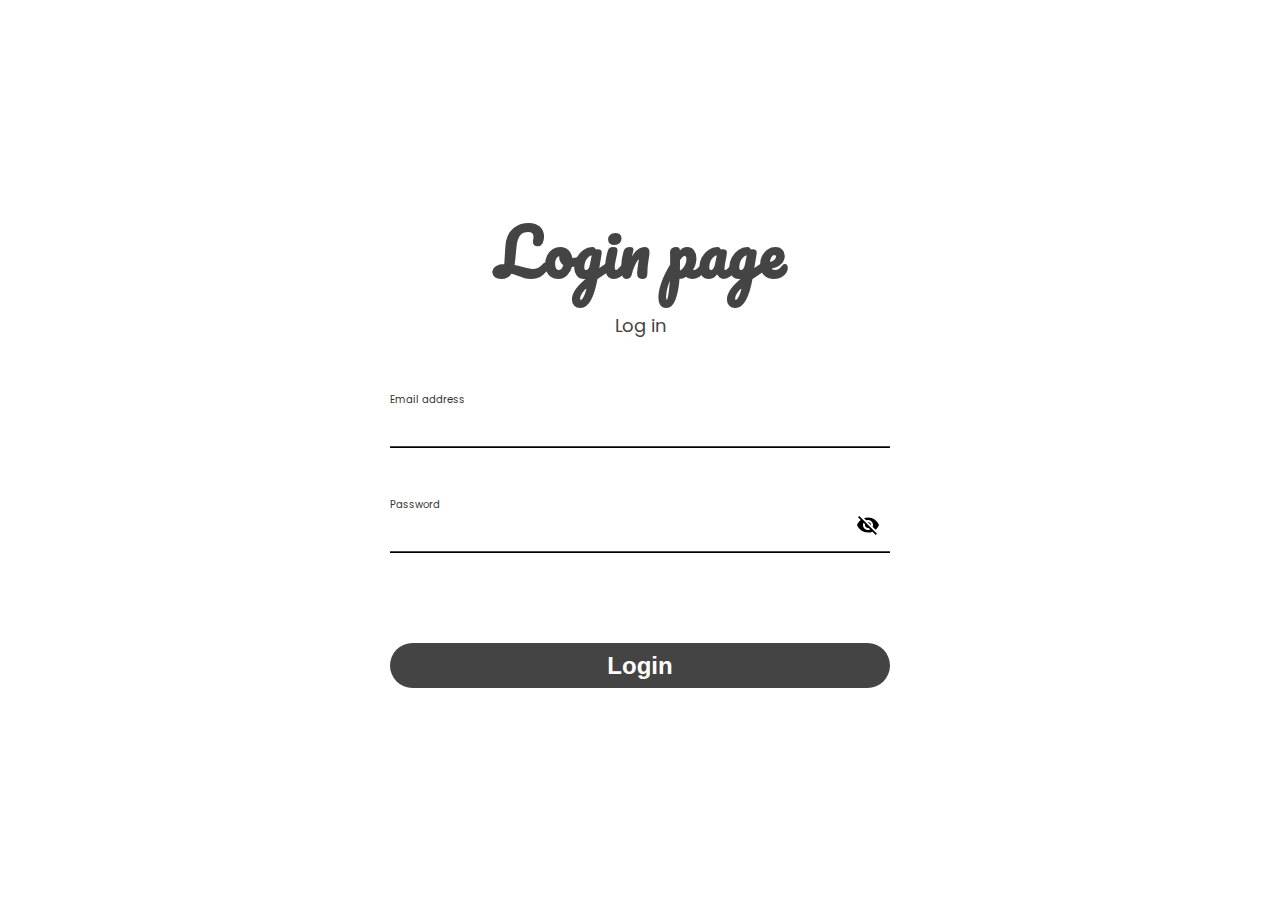
==== commit a2375007: "Imtihon" ====
--- a/index.html
+++ b/index.html
@@ -25,7 +25,7 @@
                         </div>
                         <div class="admin__input__block">
                             <label for="editDes">Description</label>
-                            <textarea name="editDes" id="editDes" minlength="10" rows="2" required></textarea>
+                            <textarea name="editDes" id="editDes" minlength="5" rows="2" required></textarea>
                         </div>
                         <button id="editBtn" class="admin__btn" type="submit">Edit</button>
                     </form>
